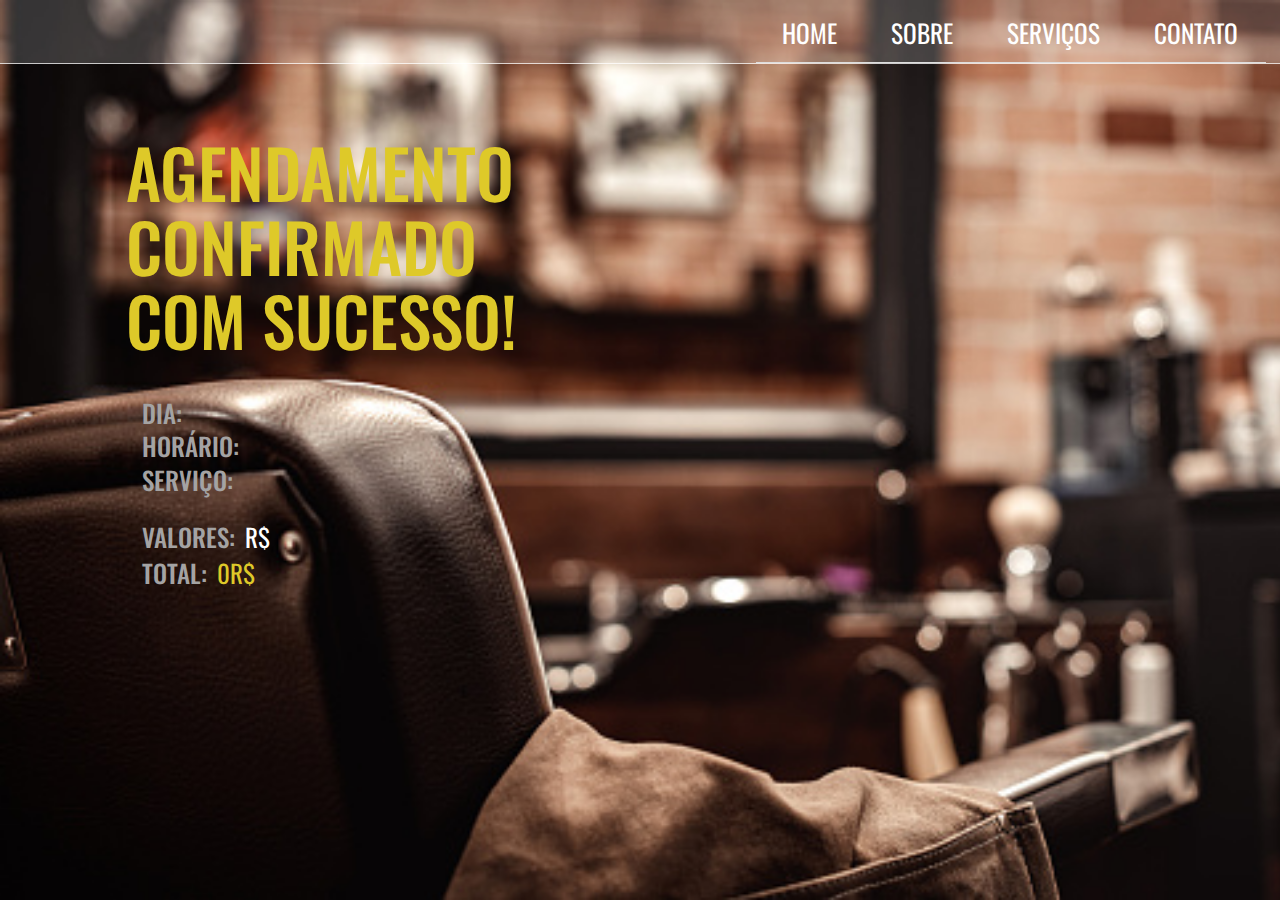
==== html/agendamento/confirmed.html @ 28f068d4 "REFACTORING PROJECT KADUCORTES BARBERSHOP" ====
<!DOCTYPE html>
<html lang="pt-br">
<head>
    <meta charset="UTF-8">
    <meta name="viewport" content="width=device-width, initial-scale=1.0">
    <link rel="stylesheet" href="https://maxcdn.bootstrapcdn.com/bootstrap/3.3.7/css/bootstrap.min.css" integrity="sha384-BVYiiSIFeK1dGmJRAkycuHAHRg32OmUcww7on3RYdg4Va+PmSTsz/K68vbdEjh4u" crossorigin="anonymous">

    
    <link rel="preconnect" href="https://fonts.googleapis.com">
    <link rel="preconnect" href="https://fonts.gstatic.com" crossorigin>
    <link href="https://fonts.googleapis.com/css2?family=Yellowtail&display=swap" rel="stylesheet"> 
    <link rel="stylesheet" href="https://fonts.googleapis.com/css2?family=Material+Symbols+Outlined:opsz,wght,FILL,GRAD@20..48,100..700,0..1,-50..200" />
    <link rel="stylesheet" href="/css/agendamento.css">
    <link rel="stylesheet" href="https://fonts.googleapis.com/css2?family=Material+Symbols+Outlined:opsz,wght,FILL,GRAD@20..48,100..700,0..1,-50..200" />
    <link rel="preconnect" href="https://fonts.googleapis.com">
    <link rel="preconnect" href="https://fonts.gstatic.com" crossorigin>
    <link href="https://fonts.googleapis.com/css2?family=Oswald:wght@400&display=swap" rel="stylesheet">
    <title>Document</title>
</head>
<body>
<header>

    
    

    <nav>
        <span id="menu-hamburguer" class="material-symbols-outlined">
            menu </span>

        <div id="list">
            <ul class="nav nav-tabs">
            
              <li  role="presentation" ><a
                href="#">HOME</a></li>
              <li role="presentation"><a href="about.html">SOBRE</a></li>
              <li role="presentation"><a href="haircuts.html">SERVIÇOS</a></li>
              <li role="presentation"><a href="#">CONTATO</a></li>
              </ul>
        </div>
    </nav>
</header>

<section id="main">
    <div id="mainh1"> 
        <h1>AGENDAMENTO CONFIRMADO COM SUCESSO!</h1>
    </div>

    <div id="infos"> 
        <h4 >DIA: </h4> <p id="date-el">  </p><br>
        <h4 >HORÁRIO:</h4> <p id="time-el"> </p><br>
        <h4>SERVIÇO:</h4> <p  id="servico-el">  </p>
        


    </div>

    <div id="valor"> 
        <h4 >VALORES:</h4> <p id="value">  </p><br>
        <h4 >TOTAL:</h4> <p id="total-value">   </p>
        
    </div>

</section>
</body>
<script src="/js/confirmedController.js"></script>
<script src="/js/confirmedView.js"></script>
</html>
---- css/agendamento.css ----
*{
    padding: 0px;
    margin: 0px;
}

body{
   background-image: url(../imagens/fundodesfoque2.jpg);
   background-repeat: no-repeat;
   background-size: cover;
   background-position: center left;
   height: 100vh;
   font-family: 'Oswald', sans-serif;
}


header{
    display: flex;
    align-items: center;
    flex-direction: column;
  
    padding: 0px 0px 20px 0px;
    color: white;
    text-align: center;
}

nav{
    display: flex;
    justify-content: flex-end;
    width: 100vw;
    background-color: rgba(255, 255, 255, 0.19);
    padding: 0.2em 1em 0em 0em;
    border-bottom: 1px solid rgba(255, 255, 255, 0.729);
}
ul{
    
    justify-content: flex-end;
}
.nav>li>a:focus, .nav>li>a:hover{
    background-color: transparent;
}

a:focus, a:hover{
    color: #dec929;
}

nav ul li a {
    color: #ffffff;
    background-color: transparent;
    border: none;
    font-size: 1.8em;
}
.nav-tabs>li{

    font-size: 1.1vw;
    padding: 1px 10px;
}

section#main{

    display: flex;
    flex-direction: column;
    margin-left: 3em;

}



div#mainh1 h1{
color: #dec929;
font-size: 4.8em;
font-family: 'Oswald', sans-serif;

}
div#mainh1{
    width: 450px;
    margin: 2.2em 6em 2em 6em;
    line-height: 1.12;
}
h4{
    display: inline-block;
    font-size: 25px;
    color: rgb(164, 163, 163);
    margin-right: 2px;
    margin: 2px 5px 4px 0px;
}

div#infos{
    color: white;
    margin: 0.1em 5em;
    font-size: 20px;
}



 p {
    display: inline-block;
    margin: 0px;
    font-size: 25px;
}

div#valor{
    color: white;
    width: 350px;
    margin: 1em 5em;
    font-size: 20px;
}

#menu-hamburguer{
    display: none;
}

 #total-value{
    color: #dec929ff;
}





@media (max-width:1000px) {

    div#mainh1 h1{
        font-size: 5em;
    }

    p{
        font-size: 22px;
    }

    h4{

        font-size: 22px;
    }
    
    section#main{
        margin-left: 1em;
}
.nav-tabs>li{

    font-size: 1.4vw;
    padding: 1px 7px;
}
}


@media (max-width: 768px) {

    .nav-tabs>li{

        font-size: 1.9vw;
        padding: 1px 7px;
    }

    div#mainh1 h1{
        font-size: 4.3em;
        
    }

    p{
        font-size: 22px;
    }

    h4{

        font-size: 22px;
    }
    
    section#main{
        margin-left: 0em;
}
}

@media (max-width: 540px) {

    #list{
        display: none;
    }

    nav{
        justify-content: center;
        flex-direction: column;
    }

    ul.nav-tabs{
        display: flex;
        flex-direction: column;
        justify-content: center;
        align-items: center;
        padding: 1em 1em 0.3em 1em;
        border-bottom: none;
    }

    .nav-tabs>li{

        font-size: 3vw;
        padding: 1px 6px;
    }


    #menu-hamburguer{
        display: flex;
        justify-content: center;
        font-size: 2.3em;
    }

    div#mainh1 h1{
        font-size: 3.8em;
        text-align: center;
       
    }

    div#mainh1{
        width: 400px;

    }

    div#valor{
        text-align: center;
        margin: 1em 3em 0.4em 3em;
    }

    div#infos{
        text-align: center;
        margin: 1em 3em 0.4em 3em;
    }


    p{
        font-size: 22px;
    }

    h4{

        font-size: 22px;
    }

    
    section#main{
        margin-left: 0em;
        align-items: center;
}
}
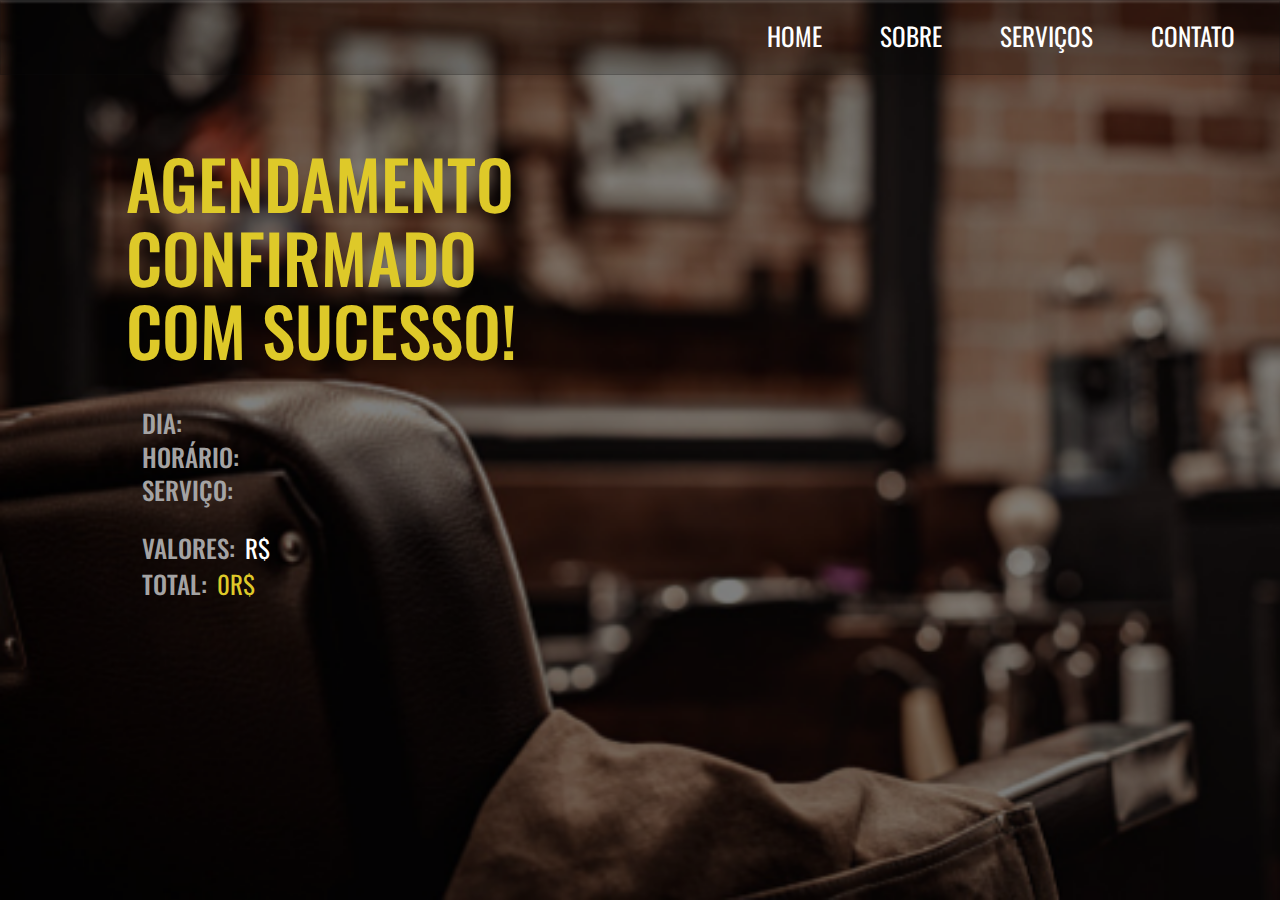
==== commit 6d9e5574: "Finishing some styles + confirmed schedule page" ====
--- a/html/agendamento/confirmed.html
+++ b/html/agendamento/confirmed.html
@@ -31,10 +31,10 @@
             <ul class="nav nav-tabs">
             
               <li  role="presentation" ><a
-                href="#">HOME</a></li>
-              <li role="presentation"><a href="about.html">SOBRE</a></li>
-              <li role="presentation"><a href="haircuts.html">SERVIÇOS</a></li>
-              <li role="presentation"><a href="#">CONTATO</a></li>
+                href="../index.html">HOME</a></li>
+              <li role="presentation"><a href="../index.html#about">SOBRE</a></li>
+              <li role="presentation"><a href="../index.html#services">SERVIÇOS</a></li>
+              <li role="presentation"><a href="../index.html#contact">CONTATO</a></li>
               </ul>
         </div>
     </nav>
--- a/css/agendamento.css
+++ b/css/agendamento.css
@@ -4,7 +4,7 @@
 }
 
 body{
-   background-image: url(../imagens/fundodesfoque2.jpg);
+   background-image: url(../imagens/fundodesfoque3.png);
    background-repeat: no-repeat;
    background-size: cover;
    background-position: center left;
@@ -27,16 +27,27 @@
     display: flex;
     justify-content: flex-end;
     width: 100vw;
-    background-color: rgba(255, 255, 255, 0.19);
-    padding: 0.2em 1em 0em 0em;
-    border-bottom: 1px solid rgba(255, 255, 255, 0.729);
-}
+    background-color: rgba(6, 5, 5, 0.19);
+    padding: 0.2em 1em 0.5em 0em;
+    border: 1px solid rgba(18, 17, 17, 0.163);
+   
+}
+
 ul{
     
     justify-content: flex-end;
+}
+.nav-tabs{
+    border: none;
 }
 .nav>li>a:focus, .nav>li>a:hover{
     background-color: transparent;
+}
+
+.nav-tabs>li>a:hover{
+    border: none;
+    transform: scale(1.1);
+    transition: 400ms;
 }
 
 a:focus, a:hover{
@@ -50,9 +61,7 @@
     font-size: 1.8em;
 }
 .nav-tabs>li{
-
-    font-size: 1.1vw;
-    padding: 1px 10px;
+    padding: 3px 12px;
 }
 
 section#main{
@@ -137,7 +146,7 @@
 }
 .nav-tabs>li{
 
-    font-size: 1.4vw;
+    
     padding: 1px 7px;
 }
 }
@@ -168,9 +177,6 @@
     section#main{
         margin-left: 0em;
 }
-}
-
-@media (max-width: 540px) {
 
     #list{
         display: none;
@@ -179,32 +185,58 @@
     nav{
         justify-content: center;
         flex-direction: column;
-    }
-
+        padding: 0px;
+    }
+
+
+    #menu-hamburguer{
+        display: flex;
+        justify-content: center;
+        font-size: 2.3em;
+        padding: 10px;
+        cursor: pointer;
+        z-index: 11;
+        
+    }
+    
     ul.nav-tabs{
         display: flex;
         flex-direction: column;
         justify-content: center;
         align-items: center;
-        padding: 1em 1em 0.3em 1em;
+        padding: 8em 1em 0.3em 1em;
         border-bottom: none;
     }
 
     .nav-tabs>li{
 
-        font-size: 3vw;
-        padding: 1px 6px;
-    }
-
-
-    #menu-hamburguer{
-        display: flex;
-        justify-content: center;
-        font-size: 2.3em;
-    }
+        font-size: 1.35em;
+        padding: 1.65em 6px;
+    }
+
+
+    .show{
+        z-index: 10;
+        display: inline-block;
+        position: fixed;
+        top: 0%;
+        width: 100%;
+        background-color: rgba(6, 5, 5, 0.733);
+        padding-bottom: 1em;
+        height: 100%;
+
+        
+    }
+
+}
+
+@media (max-width: 540px) {
+
+
+    
 
     div#mainh1 h1{
-        font-size: 3.8em;
+        font-size: 3.5em;
         text-align: center;
        
     }
@@ -234,9 +266,18 @@
         font-size: 22px;
     }
 
-    
     section#main{
         margin-left: 0em;
         align-items: center;
 }
-}
+
+
+}
+
+@media (max-width: 360px) {
+    body{
+        background-image: none;
+        background-color: rgb(11, 11, 11);
+    }
+    
+}